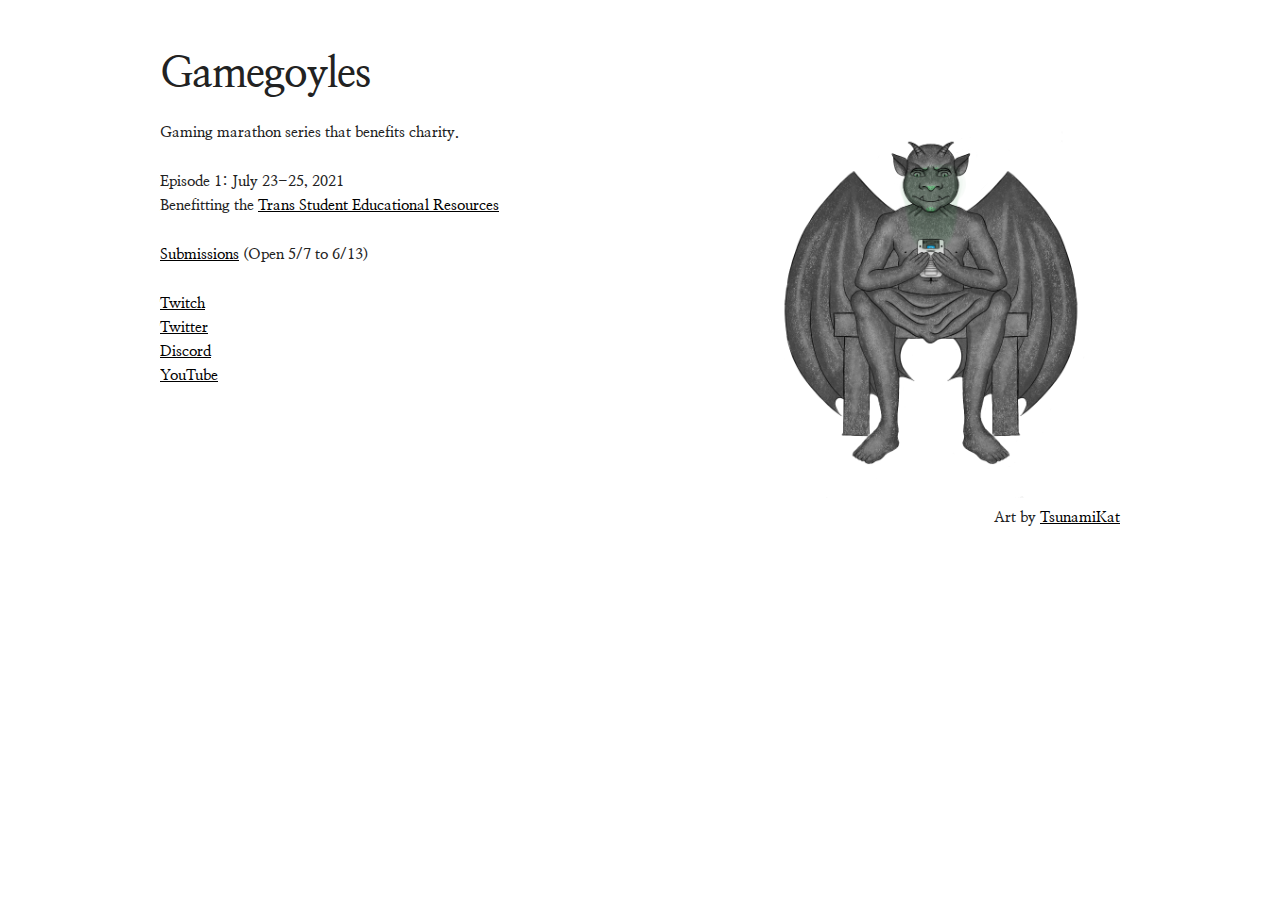
==== index.html @ daed19f8 "date change" ====
<!DOCTYPE html>
<html lang="en">
<head>

  <!-- Basic Page Needs
  –––––––––––––––––––––––––––––––––––––––––––––––––– -->
  <meta charset="utf-8">
  <title>Gamegoyles</title>
  <meta name="description" content="Gamegoyles - gaming marathon series for charity">
  <meta name="author" content="Matt Braddock">

  <!-- Mobile Specific Metas
  –––––––––––––––––––––––––––––––––––––––––––––––––– -->
  <meta name="viewport" content="width=device-width, initial-scale=1">

  <!-- FONT
  –––––––––––––––––––––––––––––––––––––––––––––––––– -->
  <link rel="preconnect" href="https://fonts.gstatic.com">
  <link href="https://fonts.googleapis.com/css2?family=Nanum+Myeongjo:wght@400;700;800&display=swap" rel="stylesheet"> 

  <!-- CSS
  –––––––––––––––––––––––––––––––––––––––––––––––––– -->
  <link rel="stylesheet" href="normalize.css">
  <link rel="stylesheet" href="skeleton.css">

  <style>
    a {
      color: black;
    }
  </style>

  <!-- Favicon
  –––––––––––––––––––––––––––––––––––––––––––––––––– -->
  <link rel="icon" type="image/png" href="favicon.png">

</head>
<body>

  <!-- Primary Page Layout
  –––––––––––––––––––––––––––––––––––––––––––––––––– -->
  <div class="container">
    <div class="row" style="margin-top: 5%">
        <h2 style="font-weight: bold;">Gamegoyles</h2>
    </div>
    <div class="row">
      <div class="seven columns">
        <p>Gaming marathon series that benefits charity.</p>
        <p>
          Episode 1: July 23-25, 2021<br>
          Benefitting the <a href="https://transstudent.org/" target="_blank">Trans Student Educational Resources</a>
        </p>
        <p>
          <a href="https://oengus.io/marathon/gg-ep1" target="_blank">Submissions</a> (Open 5/7 to 6/13)
        </p>
        <p>
          <a href="https://twitch.tv/GamegoylesMarathon" target="_blank">Twitch</a><br>
          <a href="https://twitter.com/Gamegoyles" target="_blank">Twitter</a><br>
          <a href="https://discord.gg/MwZ9wn9x3R" target="_blank">Discord</a><br>
          <a href="https://www.youtube.com/channel/UCj4NE1v-IKlMEbEgL9GqgpA" target="_blank">YouTube</a>
        </p>
      </div>
      <div class="five columns" style="text-align: right;">
        <img src="gamegoyles.png" class="u-max-full-width"><br>
        Art by <a href="https://twitter.com/tsunamikatt" target="_blank">TsunamiKat</a>
      </div>
    </div>
  </div>

<!-- End Document
  –––––––––––––––––––––––––––––––––––––––––––––––––– -->
</body>
</html>
---- skeleton.css ----
/*
* Skeleton V2.0.4
* Copyright 2014, Dave Gamache
* www.getskeleton.com
* Free to use under the MIT license.
* http://www.opensource.org/licenses/mit-license.php
* 12/29/2014
*/


/* Table of contents
––––––––––––––––––––––––––––––––––––––––––––––––––
- Grid
- Base Styles
- Typography
- Links
- Buttons
- Forms
- Lists
- Code
- Tables
- Spacing
- Utilities
- Clearing
- Media Queries
*/


/* Grid
–––––––––––––––––––––––––––––––––––––––––––––––––– */
.container {
  position: relative;
  width: 100%;
  max-width: 960px;
  margin: 0 auto;
  padding: 0 20px;
  box-sizing: border-box; }
.column,
.columns {
  width: 100%;
  float: left;
  box-sizing: border-box; }

/* For devices larger than 400px */
@media (min-width: 400px) {
  .container {
    width: 85%;
    padding: 0; }
}

/* For devices larger than 550px */
@media (min-width: 550px) {
  .container {
    width: 80%; }
  .column,
  .columns {
    margin-left: 4%; }
  .column:first-child,
  .columns:first-child {
    margin-left: 0; }

  .one.column,
  .one.columns                    { width: 4.66666666667%; }
  .two.columns                    { width: 13.3333333333%; }
  .three.columns                  { width: 22%;            }
  .four.columns                   { width: 30.6666666667%; }
  .five.columns                   { width: 39.3333333333%; }
  .six.columns                    { width: 48%;            }
  .seven.columns                  { width: 56.6666666667%; }
  .eight.columns                  { width: 65.3333333333%; }
  .nine.columns                   { width: 74.0%;          }
  .ten.columns                    { width: 82.6666666667%; }
  .eleven.columns                 { width: 91.3333333333%; }
  .twelve.columns                 { width: 100%; margin-left: 0; }

  .one-third.column               { width: 30.6666666667%; }
  .two-thirds.column              { width: 65.3333333333%; }

  .one-half.column                { width: 48%; }

  /* Offsets */
  .offset-by-one.column,
  .offset-by-one.columns          { margin-left: 8.66666666667%; }
  .offset-by-two.column,
  .offset-by-two.columns          { margin-left: 17.3333333333%; }
  .offset-by-three.column,
  .offset-by-three.columns        { margin-left: 26%;            }
  .offset-by-four.column,
  .offset-by-four.columns         { margin-left: 34.6666666667%; }
  .offset-by-five.column,
  .offset-by-five.columns         { margin-left: 43.3333333333%; }
  .offset-by-six.column,
  .offset-by-six.columns          { margin-left: 52%;            }
  .offset-by-seven.column,
  .offset-by-seven.columns        { margin-left: 60.6666666667%; }
  .offset-by-eight.column,
  .offset-by-eight.columns        { margin-left: 69.3333333333%; }
  .offset-by-nine.column,
  .offset-by-nine.columns         { margin-left: 78.0%;          }
  .offset-by-ten.column,
  .offset-by-ten.columns          { margin-left: 86.6666666667%; }
  .offset-by-eleven.column,
  .offset-by-eleven.columns       { margin-left: 95.3333333333%; }

  .offset-by-one-third.column,
  .offset-by-one-third.columns    { margin-left: 34.6666666667%; }
  .offset-by-two-thirds.column,
  .offset-by-two-thirds.columns   { margin-left: 69.3333333333%; }

  .offset-by-one-half.column,
  .offset-by-one-half.columns     { margin-left: 52%; }

}


/* Base Styles
–––––––––––––––––––––––––––––––––––––––––––––––––– */
/* NOTE
html is set to 62.5% so that all the REM measurements throughout Skeleton
are based on 10px sizing. So basically 1.5rem = 15px :) */
html {
  font-size: 62.5%; }
body {
  font-size: 1.5em; /* currently ems cause chrome bug misinterpreting rems on body element */
  line-height: 1.6;
  font-weight: 600;
  font-family: 'Nanum Myeongjo', serif;
  color: #222; }


/* Typography
–––––––––––––––––––––––––––––––––––––––––––––––––– */
h1, h2, h3, h4, h5, h6 {
  margin-top: 0;
  margin-bottom: 2rem;
  font-weight: 300; }
h1 { font-size: 4.0rem; line-height: 1.2;  letter-spacing: -.1rem;}
h2 { font-size: 3.6rem; line-height: 1.25; letter-spacing: -.1rem; }
h3 { font-size: 3.0rem; line-height: 1.3;  letter-spacing: -.1rem; }
h4 { font-size: 2.4rem; line-height: 1.35; letter-spacing: -.08rem; }
h5 { font-size: 1.8rem; line-height: 1.5;  letter-spacing: -.05rem; }
h6 { font-size: 1.5rem; line-height: 1.6;  letter-spacing: 0; }

/* Larger than phablet */
@media (min-width: 550px) {
  h1 { font-size: 5.0rem; }
  h2 { font-size: 4.2rem; }
  h3 { font-size: 3.6rem; }
  h4 { font-size: 3.0rem; }
  h5 { font-size: 2.4rem; }
  h6 { font-size: 1.5rem; }
}

p {
  margin-top: 0; }


/* Links
–––––––––––––––––––––––––––––––––––––––––––––––––– */
a {
  color: #1EAEDB; }
a:hover {
  color: #0FA0CE; }


/* Buttons
–––––––––––––––––––––––––––––––––––––––––––––––––– */
.button,
button,
input[type="submit"],
input[type="reset"],
input[type="button"] {
  display: inline-block;
  height: 38px;
  padding: 0 30px;
  color: #555;
  text-align: center;
  font-size: 11px;
  font-weight: 600;
  line-height: 38px;
  letter-spacing: .1rem;
  text-transform: uppercase;
  text-decoration: none;
  white-space: nowrap;
  background-color: transparent;
  border-radius: 4px;
  border: 1px solid #bbb;
  cursor: pointer;
  box-sizing: border-box; }
.button:hover,
button:hover,
input[type="submit"]:hover,
input[type="reset"]:hover,
input[type="button"]:hover,
.button:focus,
button:focus,
input[type="submit"]:focus,
input[type="reset"]:focus,
input[type="button"]:focus {
  color: #333;
  border-color: #888;
  outline: 0; }
.button.button-primary,
button.button-primary,
input[type="submit"].button-primary,
input[type="reset"].button-primary,
input[type="button"].button-primary {
  color: #FFF;
  background-color: #33C3F0;
  border-color: #33C3F0; }
.button.button-primary:hover,
button.button-primary:hover,
input[type="submit"].button-primary:hover,
input[type="reset"].button-primary:hover,
input[type="button"].button-primary:hover,
.button.button-primary:focus,
button.button-primary:focus,
input[type="submit"].button-primary:focus,
input[type="reset"].button-primary:focus,
input[type="button"].button-primary:focus {
  color: #FFF;
  background-color: #1EAEDB;
  border-color: #1EAEDB; }


/* Forms
–––––––––––––––––––––––––––––––––––––––––––––––––– */
input[type="email"],
input[type="number"],
input[type="search"],
input[type="text"],
input[type="tel"],
input[type="url"],
input[type="password"],
textarea,
select {
  height: 38px;
  padding: 6px 10px; /* The 6px vertically centers text on FF, ignored by Webkit */
  background-color: #fff;
  border: 1px solid #D1D1D1;
  border-radius: 4px;
  box-shadow: none;
  box-sizing: border-box; }
/* Removes awkward default styles on some inputs for iOS */
input[type="email"],
input[type="number"],
input[type="search"],
input[type="text"],
input[type="tel"],
input[type="url"],
input[type="password"],
textarea {
  -webkit-appearance: none;
     -moz-appearance: none;
          appearance: none; }
textarea {
  min-height: 65px;
  padding-top: 6px;
  padding-bottom: 6px; }
input[type="email"]:focus,
input[type="number"]:focus,
input[type="search"]:focus,
input[type="text"]:focus,
input[type="tel"]:focus,
input[type="url"]:focus,
input[type="password"]:focus,
textarea:focus,
select:focus {
  border: 1px solid #33C3F0;
  outline: 0; }
label,
legend {
  display: block;
  margin-bottom: .5rem;
  font-weight: 600; }
fieldset {
  padding: 0;
  border-width: 0; }
input[type="checkbox"],
input[type="radio"] {
  display: inline; }
label > .label-body {
  display: inline-block;
  margin-left: .5rem;
  font-weight: normal; }


/* Lists
–––––––––––––––––––––––––––––––––––––––––––––––––– */
ul {
  list-style: circle inside; }
ol {
  list-style: decimal inside; }
ol, ul {
  padding-left: 0;
  margin-top: 0; }
ul ul,
ul ol,
ol ol,
ol ul {
  margin: 1.5rem 0 1.5rem 3rem;
  font-size: 90%; }
li {
  margin-bottom: 1rem; }


/* Code
–––––––––––––––––––––––––––––––––––––––––––––––––– */
code {
  padding: .2rem .5rem;
  margin: 0 .2rem;
  font-size: 90%;
  white-space: nowrap;
  background: #F1F1F1;
  border: 1px solid #E1E1E1;
  border-radius: 4px; }
pre > code {
  display: block;
  padding: 1rem 1.5rem;
  white-space: pre; }


/* Tables
–––––––––––––––––––––––––––––––––––––––––––––––––– */
th,
td {
  padding: 12px 15px;
  text-align: left;
  border-bottom: 1px solid #E1E1E1; }
th:first-child,
td:first-child {
  padding-left: 0; }
th:last-child,
td:last-child {
  padding-right: 0; }


/* Spacing
–––––––––––––––––––––––––––––––––––––––––––––––––– */
button,
.button {
  margin-bottom: 1rem; }
input,
textarea,
select,
fieldset {
  margin-bottom: 1.5rem; }
pre,
blockquote,
dl,
figure,
table,
p,
ul,
ol,
form {
  margin-bottom: 2.5rem; }


/* Utilities
–––––––––––––––––––––––––––––––––––––––––––––––––– */
.u-full-width {
  width: 100%;
  box-sizing: border-box; }
.u-max-full-width {
  max-width: 100%;
  box-sizing: border-box; }
.u-pull-right {
  float: right; }
.u-pull-left {
  float: left; }


/* Misc
–––––––––––––––––––––––––––––––––––––––––––––––––– */
hr {
  margin-top: 3rem;
  margin-bottom: 3.5rem;
  border-width: 0;
  border-top: 1px solid #E1E1E1; }


/* Clearing
–––––––––––––––––––––––––––––––––––––––––––––––––– */

/* Self Clearing Goodness */
.container:after,
.row:after,
.u-cf {
  content: "";
  display: table;
  clear: both; }


/* Media Queries
–––––––––––––––––––––––––––––––––––––––––––––––––– */
/*
Note: The best way to structure the use of media queries is to create the queries
near the relevant code. For example, if you wanted to change the styles for buttons
on small devices, paste the mobile query code up in the buttons section and style it
there.
*/


/* Larger than mobile */
@media (min-width: 400px) {}

/* Larger than phablet (also point when grid becomes active) */
@media (min-width: 550px) {}

/* Larger than tablet */
@media (min-width: 750px) {}

/* Larger than desktop */
@media (min-width: 1000px) {}

/* Larger than Desktop HD */
@media (min-width: 1200px) {}
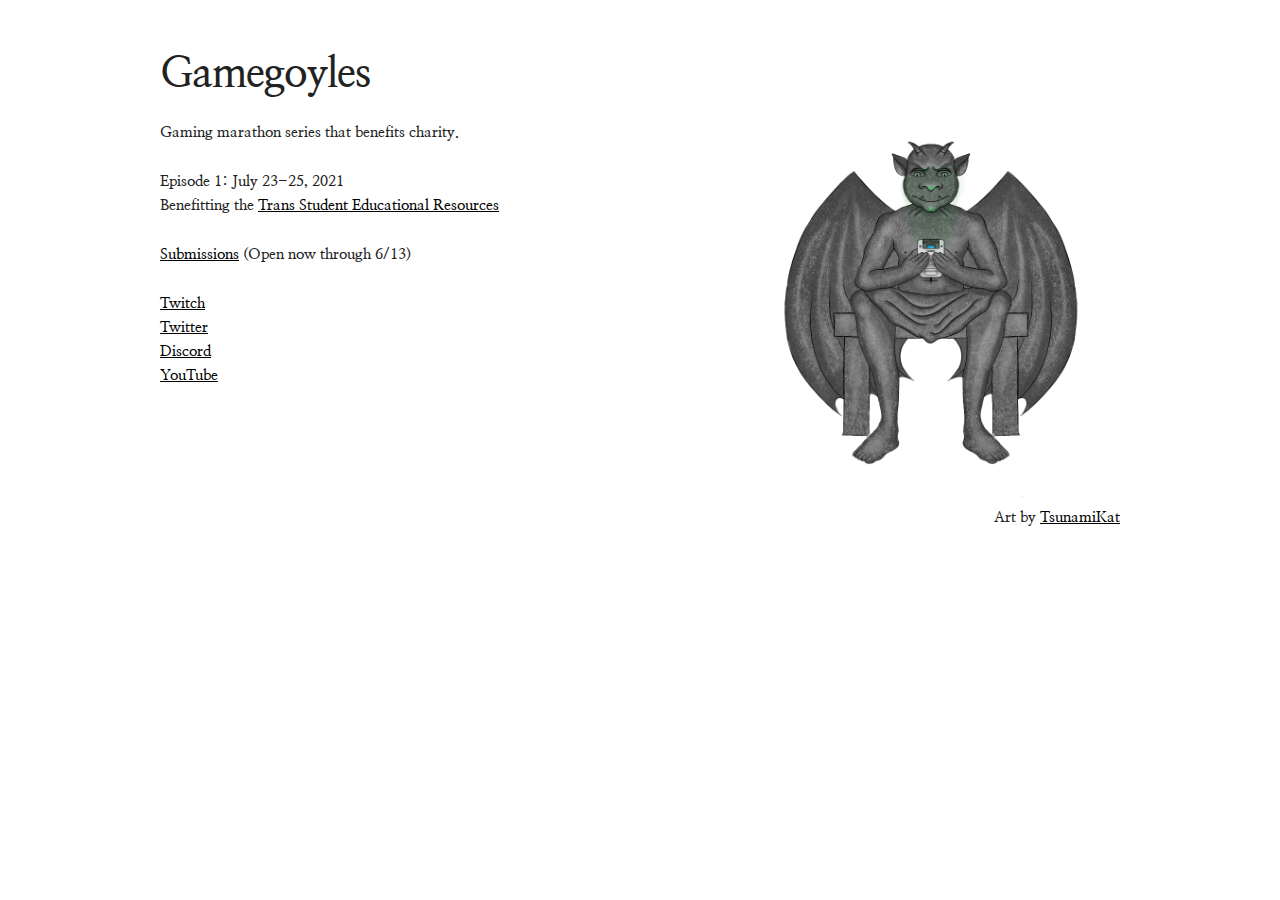
==== commit 49e44ff5: "one more date change" ====
--- a/index.html
+++ b/index.html
@@ -50,7 +50,7 @@
           Benefitting the <a href="https://transstudent.org/" target="_blank">Trans Student Educational Resources</a>
         </p>
         <p>
-          <a href="https://oengus.io/marathon/gg-ep1" target="_blank">Submissions</a> (Open 5/7 to 6/13)
+          <a href="https://oengus.io/marathon/gg-ep1" target="_blank">Submissions</a> (Open now through 6/13)
         </p>
         <p>
           <a href="https://twitch.tv/GamegoylesMarathon" target="_blank">Twitch</a><br>
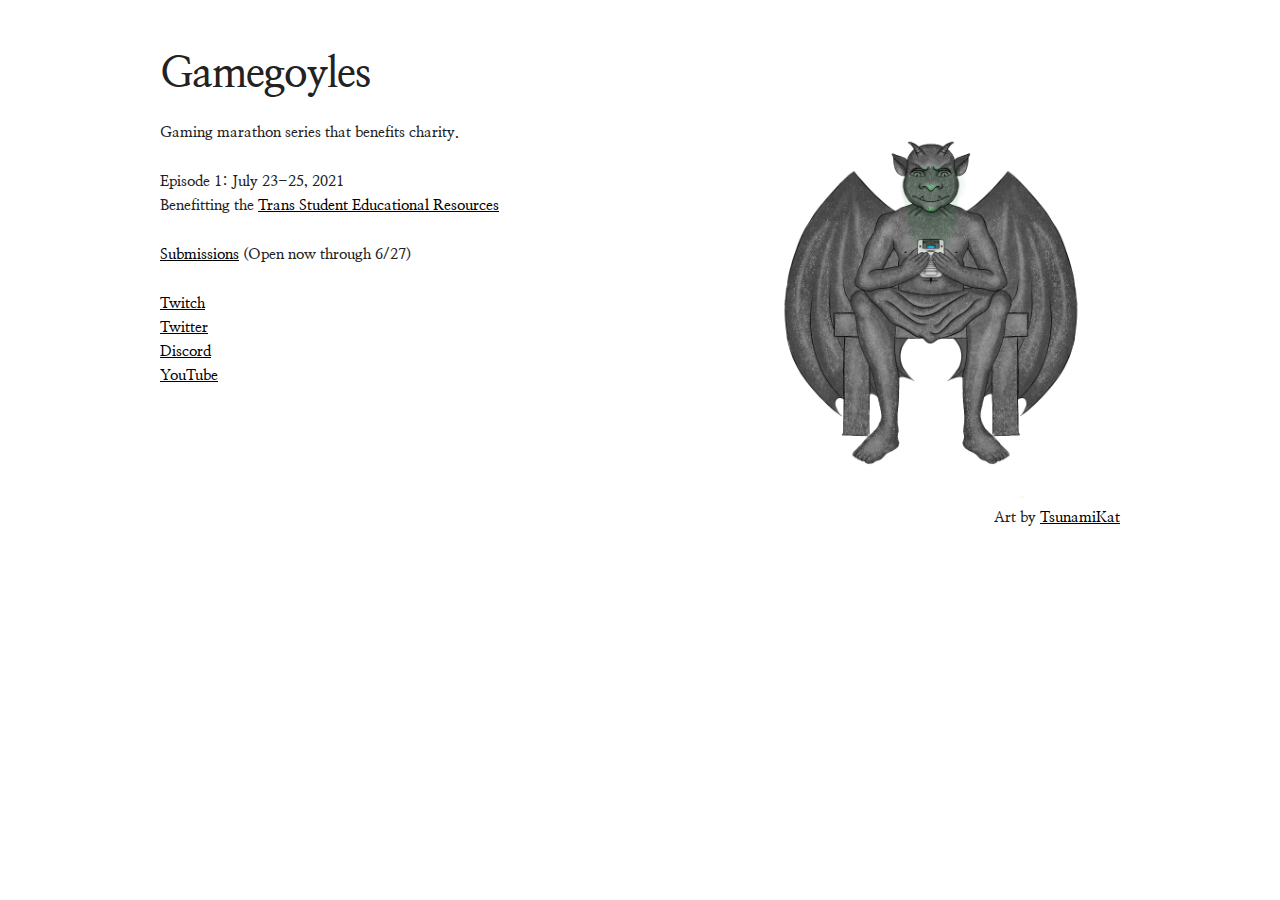
==== commit c8a3125d: "date change" ====
--- a/index.html
+++ b/index.html
@@ -50,7 +50,7 @@
           Benefitting the <a href="https://transstudent.org/" target="_blank">Trans Student Educational Resources</a>
         </p>
         <p>
-          <a href="https://oengus.io/marathon/gg-ep1" target="_blank">Submissions</a> (Open now through 6/13)
+          <a href="https://oengus.io/marathon/gg-ep1" target="_blank">Submissions</a> (Open now through 6/27)
         </p>
         <p>
           <a href="https://twitch.tv/GamegoylesMarathon" target="_blank">Twitch</a><br>
@@ -69,4 +69,4 @@
 <!-- End Document
   –––––––––––––––––––––––––––––––––––––––––––––––––– -->
 </body>
-</html>+</html>
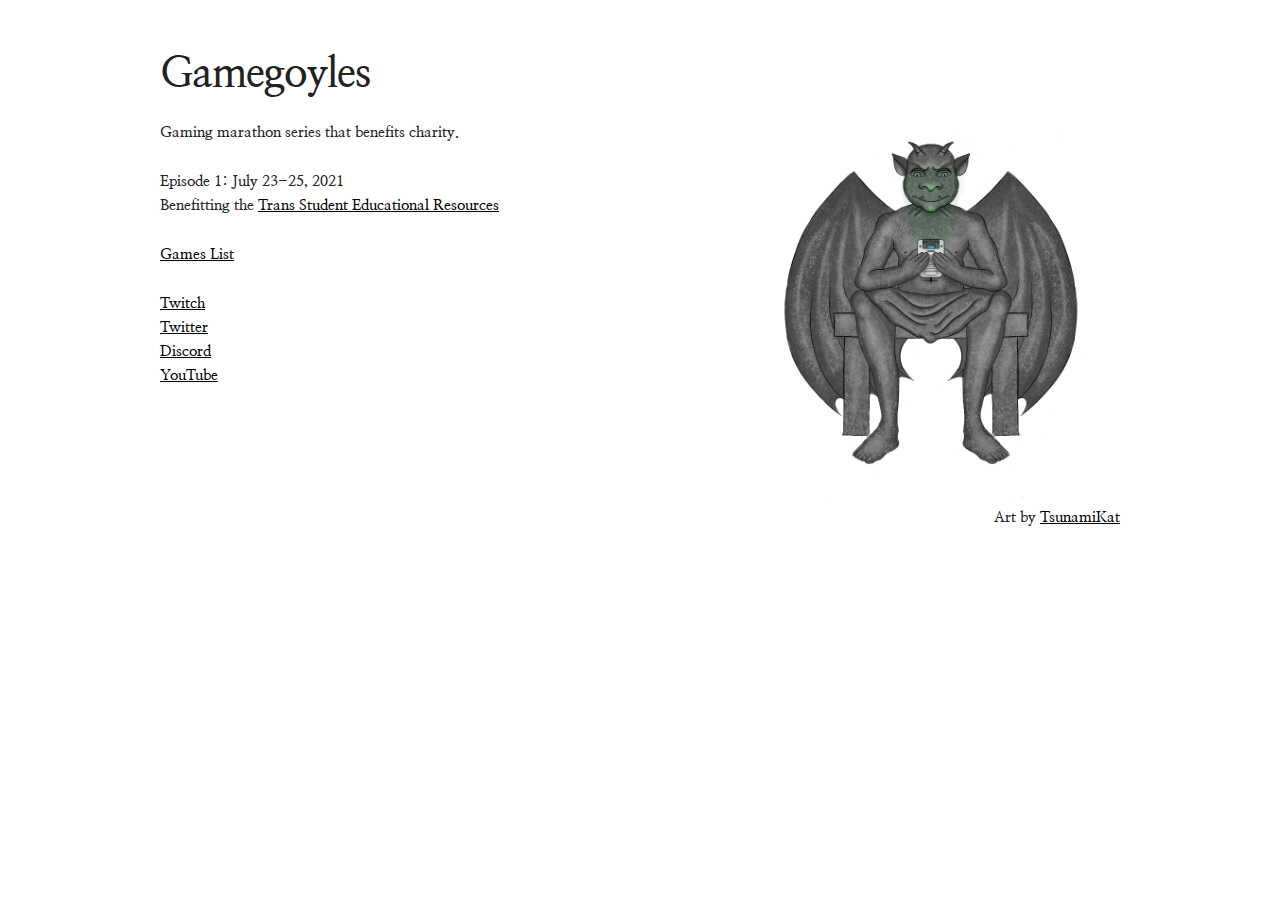
==== commit 7b1ff696: "update" ====
--- a/index.html
+++ b/index.html
@@ -50,7 +50,7 @@
           Benefitting the <a href="https://transstudent.org/" target="_blank">Trans Student Educational Resources</a>
         </p>
         <p>
-          <a href="https://oengus.io/marathon/gg-ep1" target="_blank">Submissions</a> (Open now through 6/27)
+          <a href="https://oengus.io/marathon/gg-ep1/submissions" target="_blank">Games List</a>
         </p>
         <p>
           <a href="https://twitch.tv/GamegoylesMarathon" target="_blank">Twitch</a><br>
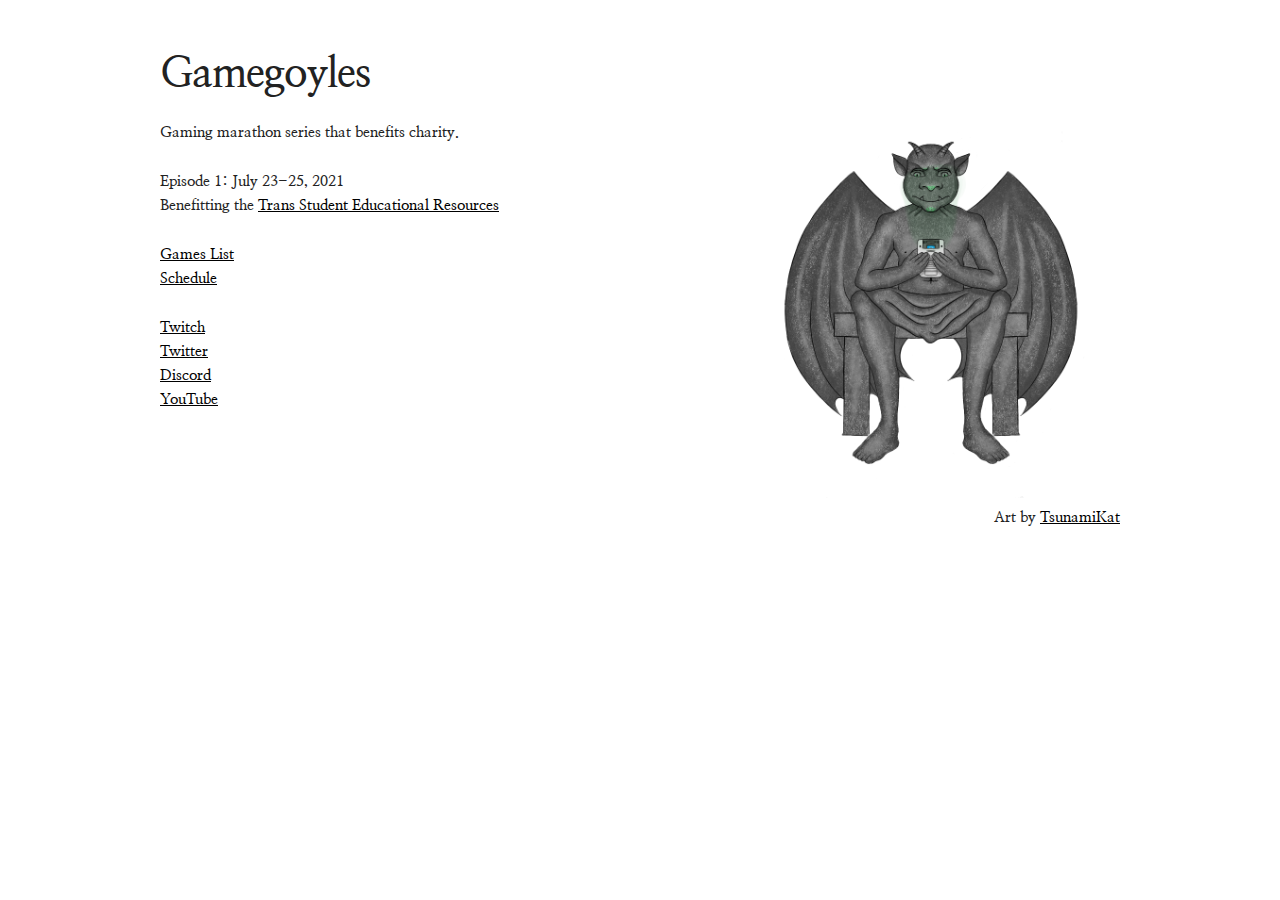
==== commit ce0ab381: "schedule" ====
--- a/index.html
+++ b/index.html
@@ -50,7 +50,8 @@
           Benefitting the <a href="https://transstudent.org/" target="_blank">Trans Student Educational Resources</a>
         </p>
         <p>
-          <a href="https://oengus.io/marathon/gg-ep1/submissions" target="_blank">Games List</a>
+          <a href="https://oengus.io/marathon/gg-ep1/submissions" target="_blank">Games List</a><br>
+          <a href="https://oengus.io/marathon/gg-ep1/schedule" target="_blank">Schedule</a>
         </p>
         <p>
           <a href="https://twitch.tv/GamegoylesMarathon" target="_blank">Twitch</a><br>
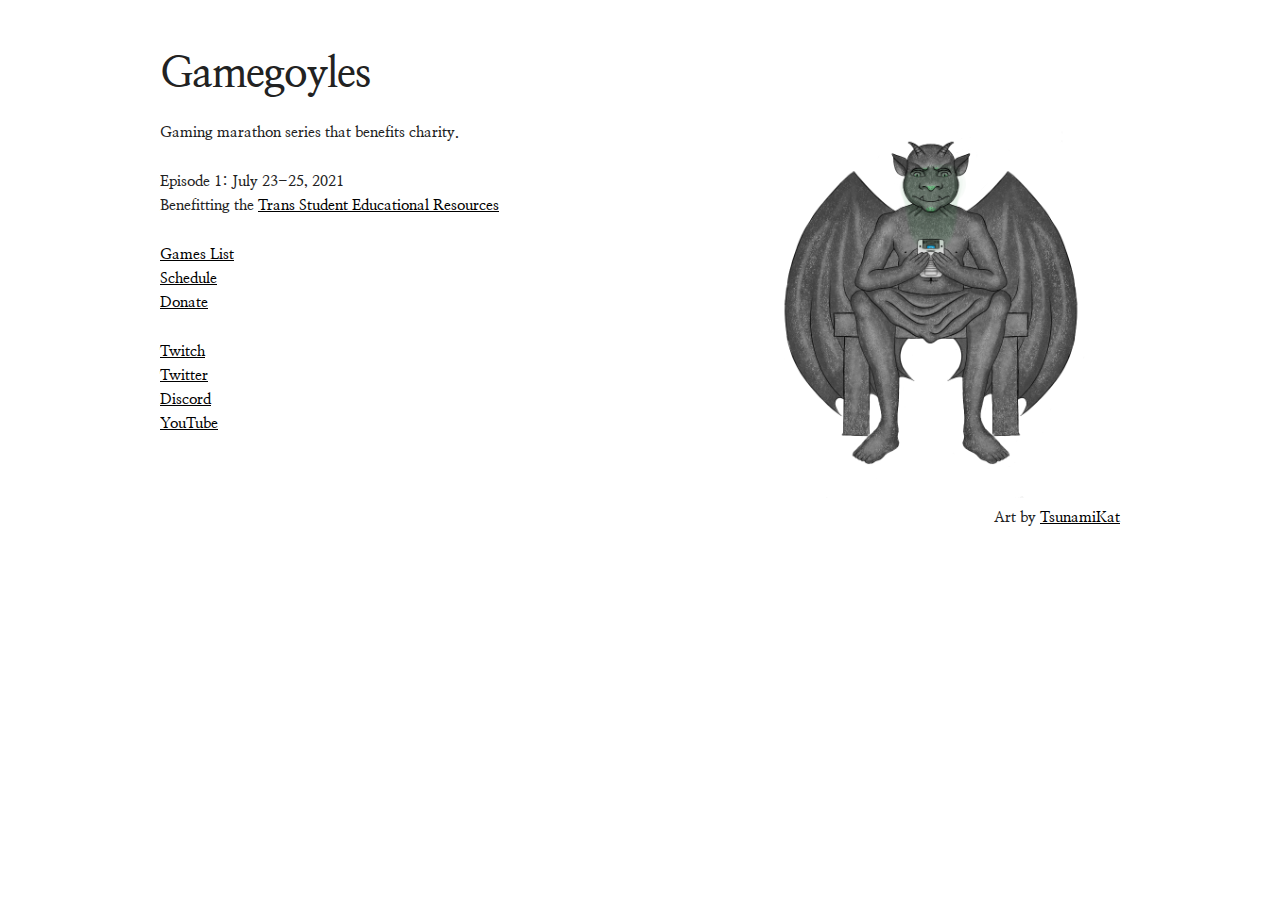
==== commit c899a430: "donate link" ====
--- a/index.html
+++ b/index.html
@@ -51,7 +51,8 @@
         </p>
         <p>
           <a href="https://oengus.io/marathon/gg-ep1/submissions" target="_blank">Games List</a><br>
-          <a href="https://oengus.io/marathon/gg-ep1/schedule" target="_blank">Schedule</a>
+          <a href="https://oengus.io/marathon/gg-ep1/schedule" target="_blank">Schedule</a><br>
+          <a href="https://donate.tiltify.com/@gamegoyles/gg-ep1" target="_blank">Donate</a>
         </p>
         <p>
           <a href="https://twitch.tv/GamegoylesMarathon" target="_blank">Twitch</a><br>
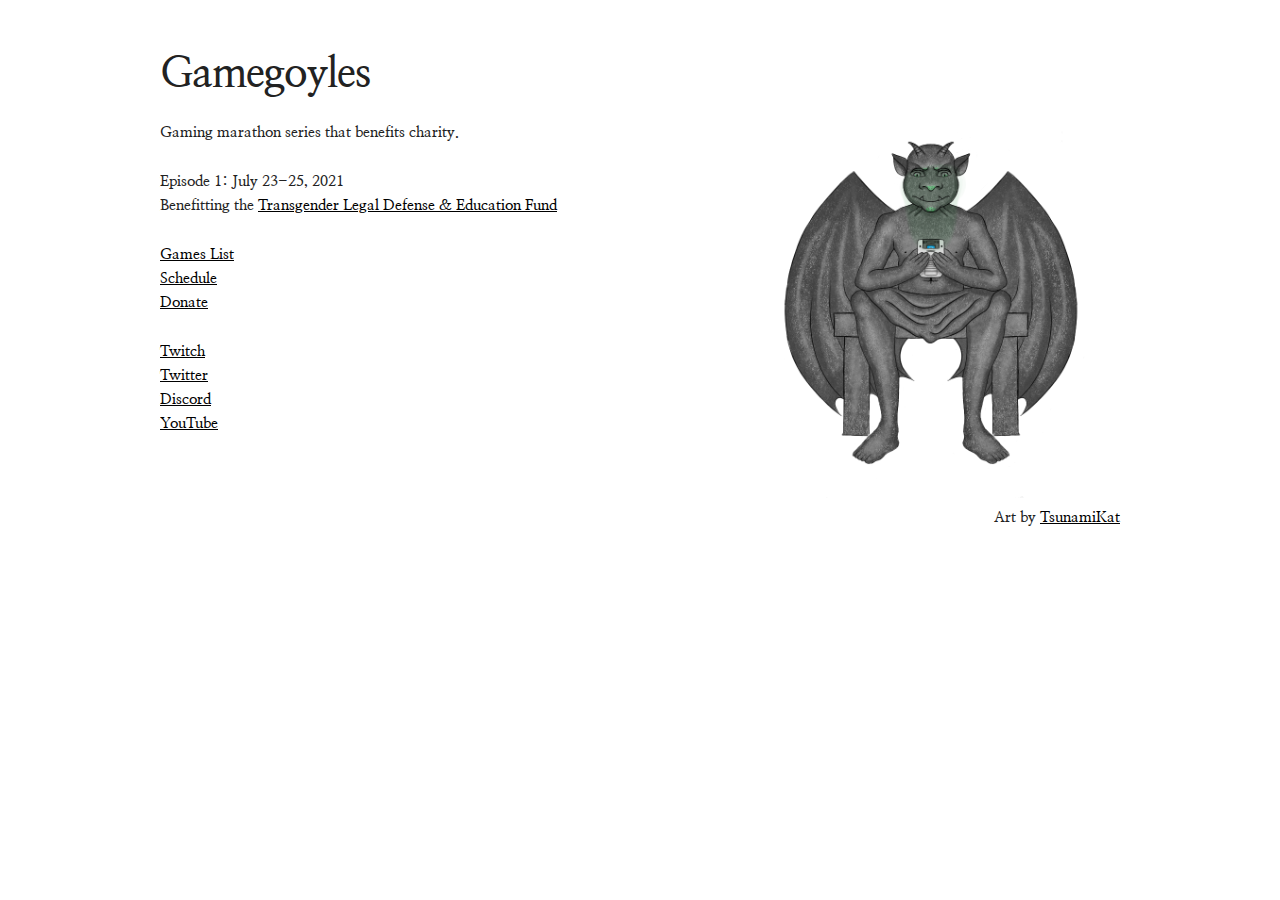
==== commit 965e7556: "charity update" ====
--- a/index.html
+++ b/index.html
@@ -47,7 +47,7 @@
         <p>Gaming marathon series that benefits charity.</p>
         <p>
           Episode 1: July 23-25, 2021<br>
-          Benefitting the <a href="https://transstudent.org/" target="_blank">Trans Student Educational Resources</a>
+          Benefitting the <a href="https://transgenderlegal.org/" target="_blank">Transgender Legal Defense & Education Fund</a>
         </p>
         <p>
           <a href="https://oengus.io/marathon/gg-ep1/submissions" target="_blank">Games List</a><br>
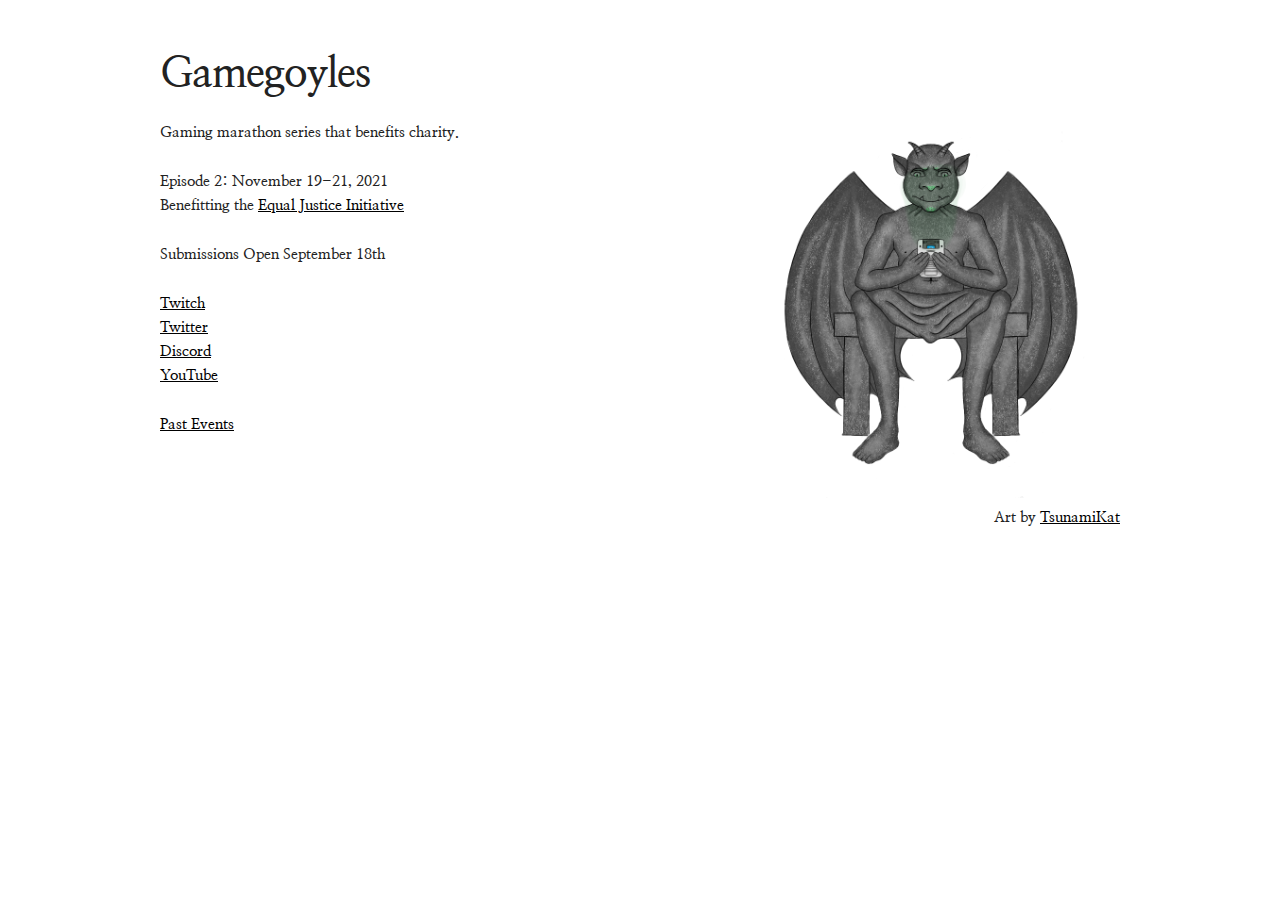
==== commit fae69860: "new event" ====
--- a/index.html
+++ b/index.html
@@ -46,19 +46,22 @@
       <div class="seven columns">
         <p>Gaming marathon series that benefits charity.</p>
         <p>
-          Episode 1: July 23-25, 2021<br>
-          Benefitting the <a href="https://transgenderlegal.org/" target="_blank">Transgender Legal Defense & Education Fund</a>
+          Episode 2: November 19-21, 2021<br>
+          Benefitting the <a href="https://eji.org/" target="_blank">Equal Justice Initiative</a>
         </p>
         <p>
-          <a href="https://oengus.io/marathon/gg-ep1/submissions" target="_blank">Games List</a><br>
-          <a href="https://oengus.io/marathon/gg-ep1/schedule" target="_blank">Schedule</a><br>
-          <a href="https://donate.tiltify.com/@gamegoyles/gg-ep1" target="_blank">Donate</a>
+          Submissions Open September 18th <!-- Close October 17th -->
+          <!--<a href="https://oengus.io/marathon/gg-ep1/schedule" target="_blank">Schedule</a><br>
+          <a href="https://donate.tiltify.com/@gamegoyles/gg-ep1" target="_blank">Donate</a>-->
         </p>
         <p>
           <a href="https://twitch.tv/GamegoylesMarathon" target="_blank">Twitch</a><br>
           <a href="https://twitter.com/Gamegoyles" target="_blank">Twitter</a><br>
           <a href="https://discord.gg/MwZ9wn9x3R" target="_blank">Discord</a><br>
           <a href="https://www.youtube.com/channel/UCj4NE1v-IKlMEbEgL9GqgpA" target="_blank">YouTube</a>
+        </p>
+        <p>
+          <a href="past.html">Past Events</a>
         </p>
       </div>
       <div class="five columns" style="text-align: right;">
